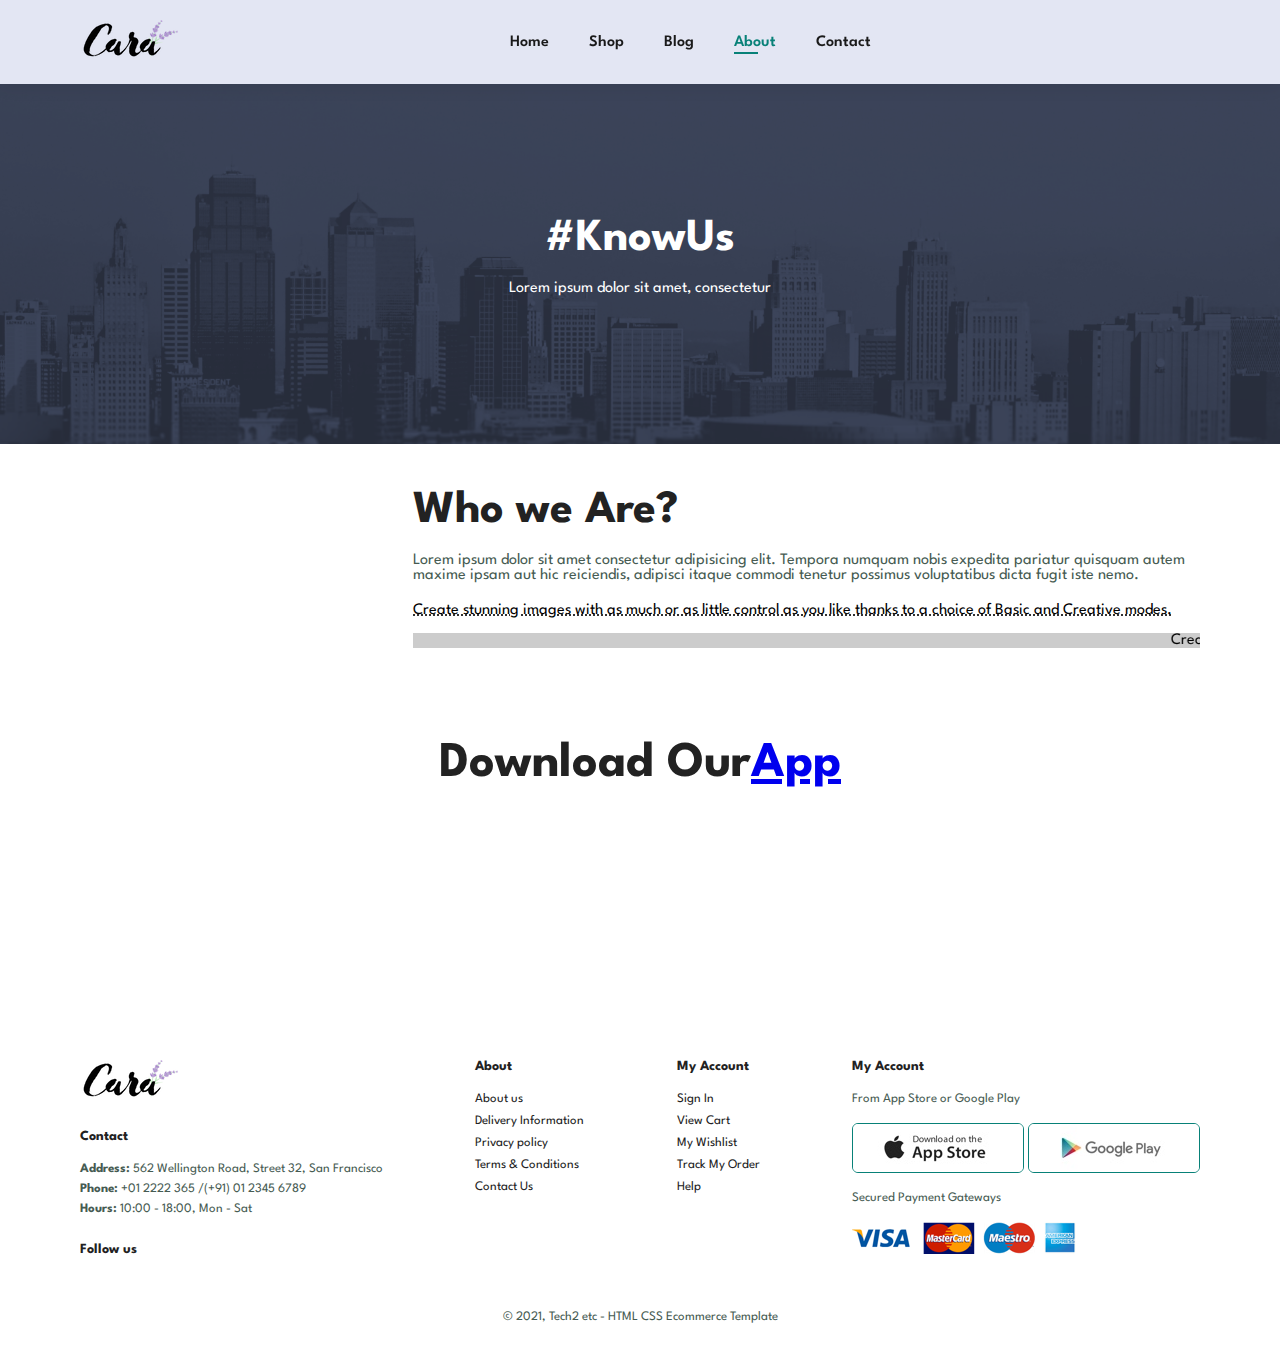
==== about.html @ 8be993d0 "feat: update about.html" ====
<!DOCTYPE html>
<html lang="en">
<head>
    <meta charset="UTF-8">
    <meta http-equiv="X-UA-Compatible" content="IE=edge">
    <meta name="viewport" content="width=device-width, initial-scale=1.0">
    <title>Tech2etc Ecommerce Tutorial</title>
    <!-- <link rel="stylesheet" href="https://use.fontawesome.com/releases/v5.15.4/css/all.css"/> -->
    <link rel="stylesheet" href="https://kit.fontawesome.com/c39027c5c7.css" crossorigin="anonymous">
    <script src="https://kit.fontawesome.com/c39027c5c7.js" crossorigin="anonymous"></script>

    <link rel="stylesheet" href="style.css">
</head>
<body>
    <section id="header">
        <a href="#"><img src="img/logo.png" class="logo" alt=""></a>
        <div>
            <ul id="navbar">
                <li><a href="index.html">Home</a></li>
                <li><a href="shop.html">Shop</a></li>
                <li><a href="blog.html">Blog</a></li>
                <li><a class="active" href="about.html">About</a></li>
                <li><a href="contact.html">Contact</a></li>
                <li id="lg-bag"><a href="cart.html"><i class="fa-solid fa-bag-shopping"></i></a></li>
                <a href="#" id="close"><i class="fas fa-times"></i></a>
            </ul>
        </div>
        <div id="mobil">
            <a href="cart.html"><i class="fa-solid fa-bag-shopping"></i></a>
            <i id="bar" class="fas fa-outdent"></i>
        </div>
    </section>
    <section id="page-header" class="about-header">
        <h2>#KnowUs</h2>
        <p>Lorem ipsum dolor sit amet, consectetur</p>
    </section>

    <section id="about-head" class="section-p1">
        <img src="img/about/a6.jpg" alt="">
        <div>
            <h2>Who we Are?</h2>
            <p>Lorem ipsum dolor sit amet consectetur adipisicing elit. Tempora numquam nobis expedita pariatur quisquam autem maxime ipsam aut hic reiciendis, adipisci itaque commodi tenetur possimus voluptatibus dicta fugit iste nemo.</p>
            
            <abbr title="">Create stunning images with as much or as little control as you
                like thanks to a choice of Basic and Creative modes.
            </abbr>
            <br><br>

            <marquee bgcolor="#ccc" loop="-1" scrollamount="5" width="100%">Create stunning images with as much or as little control as you
                like thanks to a choice of Basic and Creative modes.</marquee>
        </div>
    </section>

    <section id="about-app" class="section-p1">
        <h1>Download Our<a href="#">App</a></h1>
        <div class="video">
            <video autoplay muted loop src="img/about/1.mp4"></video>
        </div>
    </section>

    <footer class="section-p1">
        <div class="col">
            <img class="logo" src="img/logo.png" alt="">
            <h4>Contact</h4>
            <p><strong>Address: </strong>562 Wellington Road, Street 32, San Francisco</p>
            <p><strong>Phone: </strong>+01 2222 365 /(+91) 01 2345 6789</p>
            <p><strong>Hours: </strong>10:00 - 18:00, Mon - Sat</p>
            <div class="follow">
                <h4>Follow us</h4>
                <div class="icon">
                    <i class="fab fa-facebook-f"></i>
                    <i class="fab fa-twitter"></i>
                    <i class="fab fa-instagram"></i>
                    <i class="fab fa-pinterest-p"></i>
                    <i class="fab fa-youtube"></i>
                </div>
            </div>
        </div>

        <div class="col">
            <h4>About</h4>
            <a href="#">About us</a>
            <a href="#">Delivery Information</a>
            <a href="#">Privacy policy</a>
            <a href="#">Terms & Conditions</a>
            <a href="#">Contact Us</a>
        </div>

        <div class="col">
            <h4>My Account</h4>
            <a href="#">Sign In</a>
            <a href="#">View Cart</a>
            <a href="#">My Wishlist</a>
            <a href="#">Track My Order</a>
            <a href="#">Help</a>
        </div>

        <div class="col install">
            <h4>My Account</h4>
            <p>From App Store or Google Play</p>
            <div class="row">
                <img src="img/pay/app.jpg" alt="">
                <img src="img/pay/play.jpg" alt="">
            </div>
            <p>Secured Payment Gateways</p>
            <img src="img/pay/pay.png" alt="">  
        </div>

        <div class="copyright">
            <p>© 2021, Tech2 etc - HTML CSS Ecommerce Template</p>
        </div>
    </footer>

    <script src="script.js"></script>  
</body>
</html>
---- style.css ----
@import url("https://fonts.googleapis.com/css2?family=Spartan:wght@100;200;300;400;500;600;700;800;900&display=swap");
* {
  margin: 0;
  padding: 0;
  box-sizing: border-box;
  font-family: "Spartan", sans-serif;
}

html {
  scroll-behavior: smooth;
}

/* Global Styles */

h1 {
  font-size: 50px;
  line-height: 64px;
  color: #222;
}

h2 {
  font-size: 46px;
  line-height: 54px;
  color: #222;
}

h4 {
  font-size: 20px;
  color: #222;
}

h6 {
  font-weight: 700;
  font-size: 12px;
}

p {
  font-size: 16px;
  color: #465b52;
  margin: 15px 0 20px 0;
}

.section-p1 {
  padding: 40px 80px;
}

.section-m1 {
  margin: 40px 0;
}

button.normal {
  font-size: 14px;
  font-weight: 600;
  padding: 15px 30px;
  color: #000;
  background-color: #fff;
  border-radius: 4px;
  cursor: pointer;
  border: none;
  outline: none;
  transition: 0.2s;
}

button.white {
  font-size: 13px;
  font-weight: 600;
  padding: 11px 18px;
  color: #fff;
  background-color: transparent;
  cursor: pointer;
  border: 1px solid #fff;
  outline: none;
  transition: 0.2s;
}

body {
  width: 100%;
}

/* Header Start*/

#header {
  display: flex;
  align-items: center;
  justify-content: space-between;
  padding: 20px 80px;
  background: #E3E6F3;
  box-shadow: 0 5px 15px rgba(0, 0, 0, 0.06);
  z-index: 999;
  position: sticky;
  top: 0;
  left: 0;
}

#navbar {
  display: flex;
  align-items: center;
  justify-content: center;
}

#navbar li {
  list-style: none;
  padding: 0 20px;
  position: relative;
}

#navbar li a {
  text-decoration: none;
  font-size: 16px;
  font-weight: 600;
  color: #1a1a1a;
  transition: 0.3s ease;
}

#navbar li a:hover,
#navbar li a.active {
  color: #088178;
}

#navbar li a.active::after,
#navbar li a:hover::after {
  content: "";
  width: 30%;
  height: 2px;
  background: #088178;
  position: absolute;
  bottom: -4px;
  left: 20px;
}

#mobile {
  display: none;
  align-items: center;
}

#close {
  display: none;
}

/* Home Page*/
#hero {
  background-image: url("img/hero4.png");
  height: 90vh;
  width: 100%;
  background-size: cover;
  background-position: top 25% right 0;
  padding: 0 80px;
  display: flex;
  flex-direction: column;
  align-items: flex-start;
  justify-content: center;
}

#hero h4 {
  padding-bottom: 15px;
}

#hero h1 {
  color: #088178;
}

#hero button {
  background-image: url("img/button.png");
  background-color: transparent;
  color: #088178;
  border: 0;
  padding: 14px 80px 14px 65px;
  background-repeat: no-repeat;
  cursor: pointer;
  font-weight: 700;
  font-size: 15px;
}

#feature {
  display: flex;
  align-items: center;
  justify-content: space-between;
  flex-wrap: wrap;
}

#feature .fe-box {
  width: 180px;
  text-align: center;
  padding: 25px 15px;
  box-shadow: 20px 20px 34px rgba(0, 0, 0, 0.03);
  border: 1px solid #cce7d0;
  border-radius: 4px;
  margin: 15px 0;
}

#feature .fe-box:hover {
  box-shadow: 10px 10px 54px rgba(70, 62, 221, 0.1);
}

#feature .fe-box img {
  width: 100%;
  margin-bottom: 10px;
}

#feature .fe-box h6 {
  display: inline-block;
  padding: 9px 8px 6px 8px;
  line-height: 1;
  border-radius: 4px;
  color: #088178;
  background-color: #fddde4;
}

#feature .fe-box:nth-child(2) h6 {
  background-color: #cdebbc;
}

#feature .fe-box:nth-child(3) h6 {
  background-color: #d1e8f2;
}

#feature .fe-box:nth-child(4) h6 {
  background-color: #cdd4f8;
}

#feature .fe-box:nth-child(5) h6 {
  background-color: #f6dbf6;
}

#feature .fe-box:nth-child(6) h6 {
  background-color: #fff2e5;
}

#product1 {
  text-align: center;
}

#product1 .pro-container {
  display: flex;
  justify-content: space-between;
  padding-top: 20px;
  flex-wrap: wrap;
}

#product1 .pro {
  width: 23%;
  min-width: 250px;
  padding: 10px 12px;
  border: 1px solid #cce7d0;
  border-radius: 25px;
  cursor: pointer;
  box-shadow: 20px 20px 30px rgba(0, 0, 0, 0.02);
  margin: 15px 0;
  transition: 0.2s ease;
  position: relative;
}

#product1 .pro:hover {
  box-shadow: 20px 20px 30px rgba(0, 0, 0, 0.06);
}

#product1 .pro img {
  width: 100%;
  border-radius: 20px;
}

#product1 .pro .des {
  text-align: start;
  padding: 10px 0;
}

#product1 .pro .des span {
  color: #606063;
  font-size: 12px;
}

#product1 .pro .des h5 {
  padding-top: 7px;
  color: #1a1a1a;
  font-size: 14px;
}

#product1 .pro .des i {
  font-size: 12px;
  color: rgb(243, 181, 25);
}

#product1 .pro .des h4 {
  padding-top: 7px;
  font-size: 15px;
  font-weight: 700;
  color: #088178;
}

#product1 .pro .cart {
  width: 40px;
  height: 40px;
  line-height: 40px;
  border-radius: 50px;
  background-color: #e8f6ea;
  font-weight: 600;
  color: #088178;
  border: 1px solid #cce7d0;
  position: absolute;
  bottom: 20px;
  right: 10px;
}

#banner {
  display: flex;
  flex-direction: column;
  justify-content: center;
  align-items: center;
  text-align: center;
  background-image: url("img/banner/b2.jpg");
  width: 100%;
  height: 40vh;
  background-size: cover;
  background-position: center;
}

#banner h4 {
  color: #fff;
  font-size: 16px;
}

#banner h2 {
  color: #fff;
  font-size: 30px;
  padding: 10px 0;
}

#banner h2 span {
  color: #ef3636;
}

#banner button:hover {
  background: #088178;
  color: #fff;
}

#sm-banner {
  display: flex;
  justify-content: space-between;
  flex-wrap: wrap;
}

#sm-banner .banner-box {
  display: flex;
  flex-direction: column;
  justify-content: center;
  align-items: flex-start;
  background-image: url("img/banner/b17.jpg");
  min-width: 580px;
  height: 50vh;
  background-size: cover;
  background-position: center;
  padding: 30px;
}

#sm-banner .banner-box2 {
  background-image: url("img/banner/b10.jpg");
}

#sm-banner h4 {
  color: #fff;
  font-size: 20px;
  font-weight: 300;
}

#sm-banner h2 {
  color: #fff;
  font-size: 28px;
  font-weight: 800;
}

#sm-banner span {
  color: #fff;
  font-size: 14px;
  font-weight: 500;
  padding-bottom: 15px;
}

#sm-banner .banner-box:hover button {
  background: #088178;
  border: 1px solid #088178;
}

#banner3 {
  display: flex;
  justify-content: space-between;
  flex-wrap: wrap;
  padding: 0 80px;
}

#banner3 .banner-box {
  display: flex;
  flex-direction: column;
  justify-content: center;
  align-items: flex-start;
  background-image: url("img/banner/b7.jpg");
  min-width: 30%;
  height: 30vh;
  background-size: cover;
  background-position: center;
  padding: 20px;
  margin-bottom: 20px;
}

#banner3 .banner-box2 {
  background-image: url("img/banner/b4.jpg");
}

#banner3 .banner-box3 {
  background-image: url("img/banner/b18.jpg");
}

#banner3 h2 {
  color: #fff;
  font-weight: 900;
  font-size: 22px;
}

#banner3 h3 {
  color: #ec544e;
  font-weight: 800;
  font-size: 15px;
}

#newsletter {
  display: flex;
  justify-content: space-between;
  flex-wrap: wrap;
  align-items: center;
  background-image: url("img/banner/b14.png");
  background-repeat: no-repeat;
  background-position: 20% 30%;
  background-color: #041e42;
}

#newsletter h4 {
  font-size: 22px;
  font-weight: 700;
  color:#fff;
}

#newsletter p {
  font-size: 14px;
  font-weight: 600;
  color:#818ea0;
}

#newsletter p span {
  color:#ffbd27;
}

#newsletter .form {
  display: flex;
  width: 40%;
}

#newsletter input {
  height: 3.125rem;
  padding: 0 1.25rem;
  font-size: 14px;
  width: 100%;
  border: 1px solid transparent;
  border-radius: 4px;
  outline: none;
  border-top-right-radius: 0;
  border-bottom-right-radius: 0;
}

#newsletter button {
  background-color: #088178;
  color: #fff;
  white-space: nowrap;
  border-top-left-radius: 0;
  border-bottom-left-radius: 0;
}

footer {
  display: flex;
  flex-wrap: wrap;
  justify-content: space-between;
}

footer .col {
  display: flex;
  flex-direction: column;
  align-items: flex-start;
  margin-bottom: 20px;
}

footer .logo {
  margin-bottom: 30px;
}

footer h4 {
  font-size: 14px;
  padding-bottom: 20px;
}

footer p {
  font-size: 13px;
  margin: 0 0 8px 0;
}

footer a {
  font-size: 13px;
  text-decoration: none;
  color: #222;
  margin-bottom: 10px;
}

footer .follow {
  margin-top: 20px;
}

footer .follow i {
  color: #465b52;
  padding-right: 4px;
  cursor: pointer;
}

footer .install .row img {
  border: 1px solid #088178;
  border-radius: 6px;
}

footer .install img {
  margin: 10px 0 15px 0;
}

footer .follow i:hover,
footer a:hover {
  color: #088178;
}

footer .copyright {
  width: 100%;
  text-align: center;
}

/*Shop Page*/

#page-header {
  background-image: url("img/banner/b1.jpg");
  width: 100%;
  height: 40vh;
  background-size: cover;
  display: flex;
  justify-content: center;
  text-align: center;
  flex-direction: column;
  padding: 14px;
}

#page-header h2,
#page-header p {
  color: #fff;
}

#pagination {
  text-align: center;
}

#pagination a {
  text-decoration: none;
  background-color: #088178;
  padding: 15px 20px;
  border-radius: 4px;
  color: #fff;
  font-weight: 600;
}

#pagination a i {
  font-size: 16px;
  font-weight: 600;
}
/*Single Product*/
#prodetails {
  display: flex;
  margin-top: 20px;
}

#prodetails .single-pro-image {
  width: 40%;
  margin-right: 50px;
}

.small-img-group {
  display: flex;
  justify-content: space-between;
}

.small-img-col {
  flex-basis: 24%;
  cursor: pointer;
}

#prodetails .single-pro-details {
  width: 50%;
  padding-top: 30px;
}

#prodetails .single-pro-details h4 {
  padding: 40px 0 20px 0;
}
#prodetails .single-pro-details h2 {
  font-size: 26px;
}

#prodetails .single-pro-details select {
  display: block;
  padding: 5px 10px;
  margin-bottom: 10px;
}

#prodetails .single-pro-details input {
  width: 50px;
  height: 47px;
  padding-left: 10px;
  font-size: 16px;
  margin-right: 10px;
}

#prodetails .single-pro-details input:focus {
  outline: none;
}

#prodetails .single-pro-details button {
  background: #088178;
  color: #fff;
}

#prodetails .single-pro-details span {
  line-height: 25px;
}

/*Blog Page*/

#page-header.blog-header{
  background-image: url("img/banner/b19.jpg");
}

#blog {
  padding: 150px 150px 0 150px;
}

#blog .blog-box {
  display: flex;
  align-items: center;
  width: 100%;
  position: relative;
  padding-bottom: 90px;
}

#blog .blog-img {
  width: 50%;
  margin-right: 40px;
}

#blog img {
  width: 100%;
  height: 300px;
  object-fit: cover;
}

#blog .blog-details {
  width: 50%;
}

#blog .blog-details a {
  text-decoration: none;
  font-size: 11px;
  color: #000;
  font-weight: 700;
  position: relative;
  transition: 0.3s;
}

#blog .blog-details a::after {
  content: "";
  width: 50px;
  height: 1px;
  background-color: #000;
  position: absolute;
  top: 4px;
  right: -60px;
}

#blog .blog-details a:hover {
  color: #088178;
}

#blog .blog-details a:hover::after {
  background-color: #088178;
}

#blog .blog-box h1 {
  position: absolute;
  top: -40px;
  left: 0;
  font-size: 70px;
  font-weight: 700;
  color: #c9cbce;
  z-index: -9;
}

/*About Page*/

#page-header.about-header {
  background-image: url("img/about/banner.png");
}

#about-head {
  display: flex;
  align-items: center;
}

#about-head img {
  width: 50%;
  height: auto;
}

#about-head div {
  padding-left: 40px;
}

#about-app {
  text-align: center;
}

#about-app .video {
  width: 70%;
  height: 100%;
  margin: 30px auto 0 auto;
}

#about-app .video video {
  width: 100%;
  height: 100%;
  border-radius: 20px;
}

/*Contact Page*/


/*Start Media Query*/
@media (max-width:799px) {
  .section-p1 {
    padding: 40px 40px;
  }
  #navbar {
    display: flex;
    flex-direction: column;
    align-items: flex-start;
    justify-content: flex-start;
    position: fixed;
    top: 0;
    right: -300px;
    height: 100vh;
    width:300px;
    background-color: #E3E6F3;
    box-shadow: 0 40px 60px rgba(0, 0, 0, 0.01);
    padding: 80px 0 0 10px;
    transition: 0.3s;
  }

  #navbar.active {
    right: 0px;
  }

  #navbar li {
    margin-bottom: 25px;
  }

  #mobile {
    display: flex;
    align-items: center;
  }

  #mobile i {
    color: #1a1a1a;
    font-size: 24px;
    padding-left: 20px;
  }

  #close {
    display: initial;
    position: absolute;
    top: 30px;
    left: 30px;
    color: #222;
    font-size: 24px;
  }

  #lg-bag {
    display: none;
  }

  #hero {
    height: 70vh;
    padding: 0 80px;
    background-position: top 30% right 30%;
  }

  #feature {
    justify-content: center;
  }

  #feature .fe-box {
    margin: 15px 15px;
  }

  #product1 .pro-container {
    justify-content: center;
  }

  #product1 .pro {
    margin: 15px;
  }

  #banner {
    height: 20vh;
  }

  #sm-banner .banner-box {
    min-width: 100%;
    height: 30vh;
  }

  #banner3 {
    padding: 0 40px;
  }

  #banner3 .banner-box {
    width: 28%;
  }

  #newsletter .form {
    width: 70%;
  }
}

@media (max-width: 477px) {
  .section-p1 {
    padding: 20px;
  }

  #header {
    padding: 10px 30px;
  }

  h1 {
    font-size: 38px;
  }

  h2 {
    font-size: 32px;
  }

  #hero {
    padding: 0 20px;
    background-position: 55%;
  }

  #feature {
    justify-content: space-between;
  }

  #feature .fe-box {
    width: 155px;
    margin: 0 0 15px 0;
  }

  #product1 .pro {
    width: 100%;
  }

  #banner {
    height: 40vh;
  }

  #sm-banner .banner-box {
    height: 40vh;
  }

  #sm-banner .banner-box2 {
    margin-top: 20px;
  }

  #banner3 {
    padding: 0 20px;
  }

  #banner3 .banner-box {
    width: 100%;
  }

  #newsletter {
    padding: 40px 20px;
  }

  #newsletter .form {
    width: 100%;
  }

  footer .copyright {
    text-align: start;
  }

  #prodetails {
    display: flex;
    flex-direction: column;
  }

  #prodetails .single-pro-image {
    width: 100%;
    margin-right: 0px;
  }

  #prodetails .single-pro-details {
    width: 100%;
  }

  /* Blog Page*/

  #blog {
    padding: 100px 20px 0 20px;
  }

  #blog .blog-box {
    display: flex;
    flex-direction: column;
    align-items: flex-start;
  }

  #blog .blog-img {
    width: 100%;
    margin-right: 0px;
    margin-bottom: 30px;
  } 

  #blog .blog-details {
    width: 100%;
  }
}
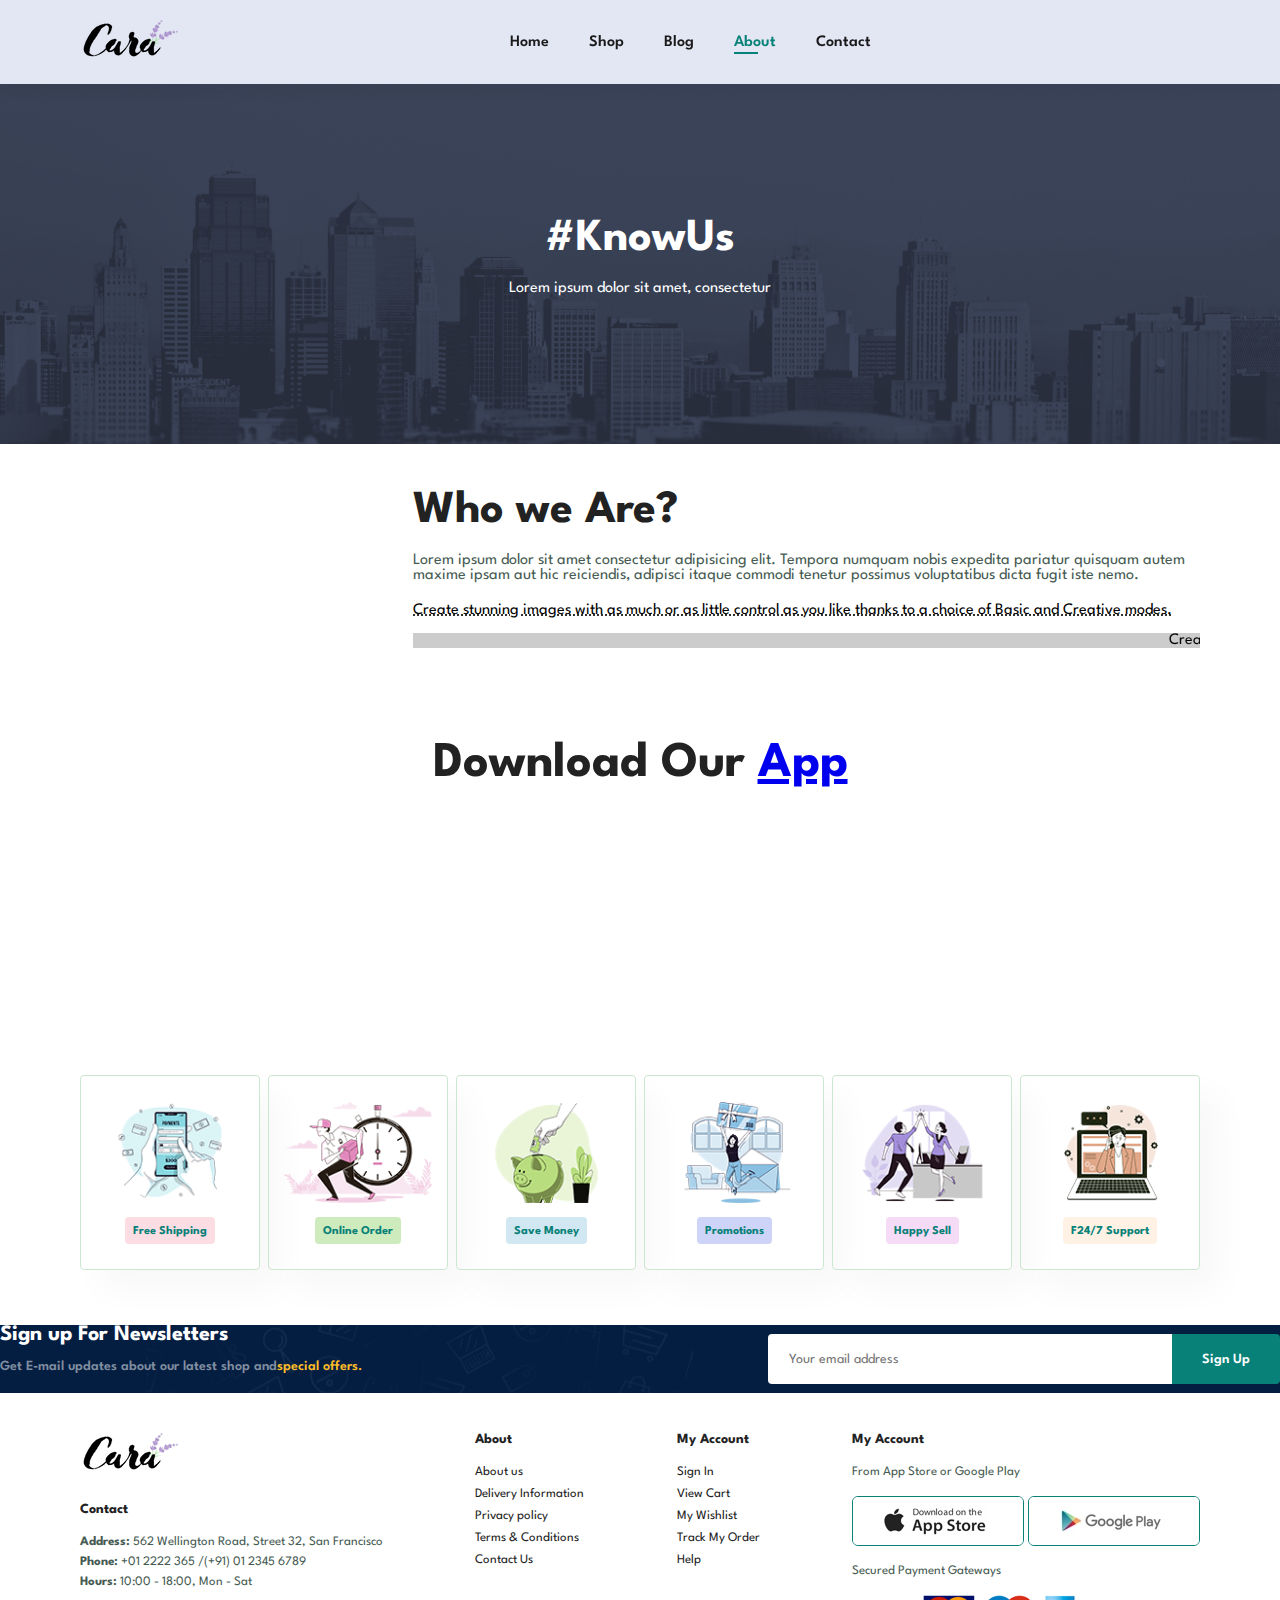
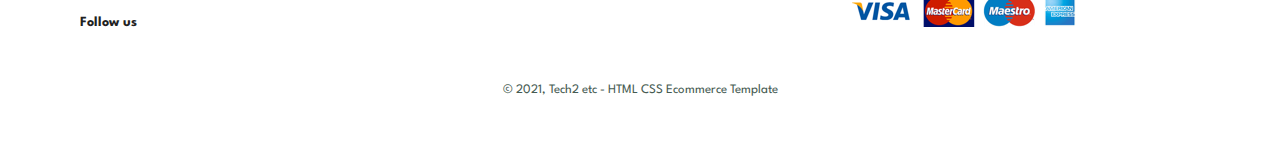
==== commit c16ea396: "feat:Responsive CSS Media Queries" ====
--- a/about.html
+++ b/about.html
@@ -52,9 +52,48 @@
     </section>
 
     <section id="about-app" class="section-p1">
-        <h1>Download Our<a href="#">App</a></h1>
+        <h1>Download Our <a href="#">App</a></h1>
         <div class="video">
             <video autoplay muted loop src="img/about/1.mp4"></video>
+        </div>
+    </section>
+
+    <section id="feature" class="section-p1">
+        <div class="fe-box">
+            <img src="img/features/f1.png" alt="">
+            <h6>Free Shipping</h6>
+        </div>
+        <div class="fe-box">
+            <img src="img/features/f2.png" alt="">
+            <h6>Online Order</h6>
+        </div>
+        <div class="fe-box">
+            <img src="img/features/f3.png" alt="">
+            <h6>Save Money</h6>
+        </div>
+        <div class="fe-box">
+            <img src="img/features/f4.png" alt="">
+            <h6>Promotions</h6>
+        </div>
+        <div class="fe-box">
+            <img src="img/features/f5.png" alt="">
+            <h6>Happy Sell</h6>
+        </div>
+        <div class="fe-box">
+            <img src="img/features/f6.png" alt="">
+            <h6>F24/7 Support</h6>
+        </div>
+
+    </section>
+
+    <section id="newsletter" calss="section-p1 section-m1">
+        <div class="newstext">
+            <h4>Sign up For Newsletters</h4>
+            <p>Get E-mail updates about our latest shop and<span>special offers.</span></p>
+        </div>
+        <div class="form">
+            <input type="text" placeholder="Your email address">
+            <button class="normal">Sign Up</button>
         </div>
     </section>
 
--- a/style.css
+++ b/style.css
@@ -941,5 +941,24 @@
   #blog .blog-details {
     width: 100%;
   }
-}
-
+
+  /* About Page*/
+
+  #about-head {
+    flex-direction: column;
+  }
+
+  #about-head img {
+    width: 100%;
+    margin-bottom: 20px;
+  }
+
+  #about-head div {
+    padding-left: 0px;
+  }
+
+  #about-app .video {
+    width: 100%;
+  }
+}
+
